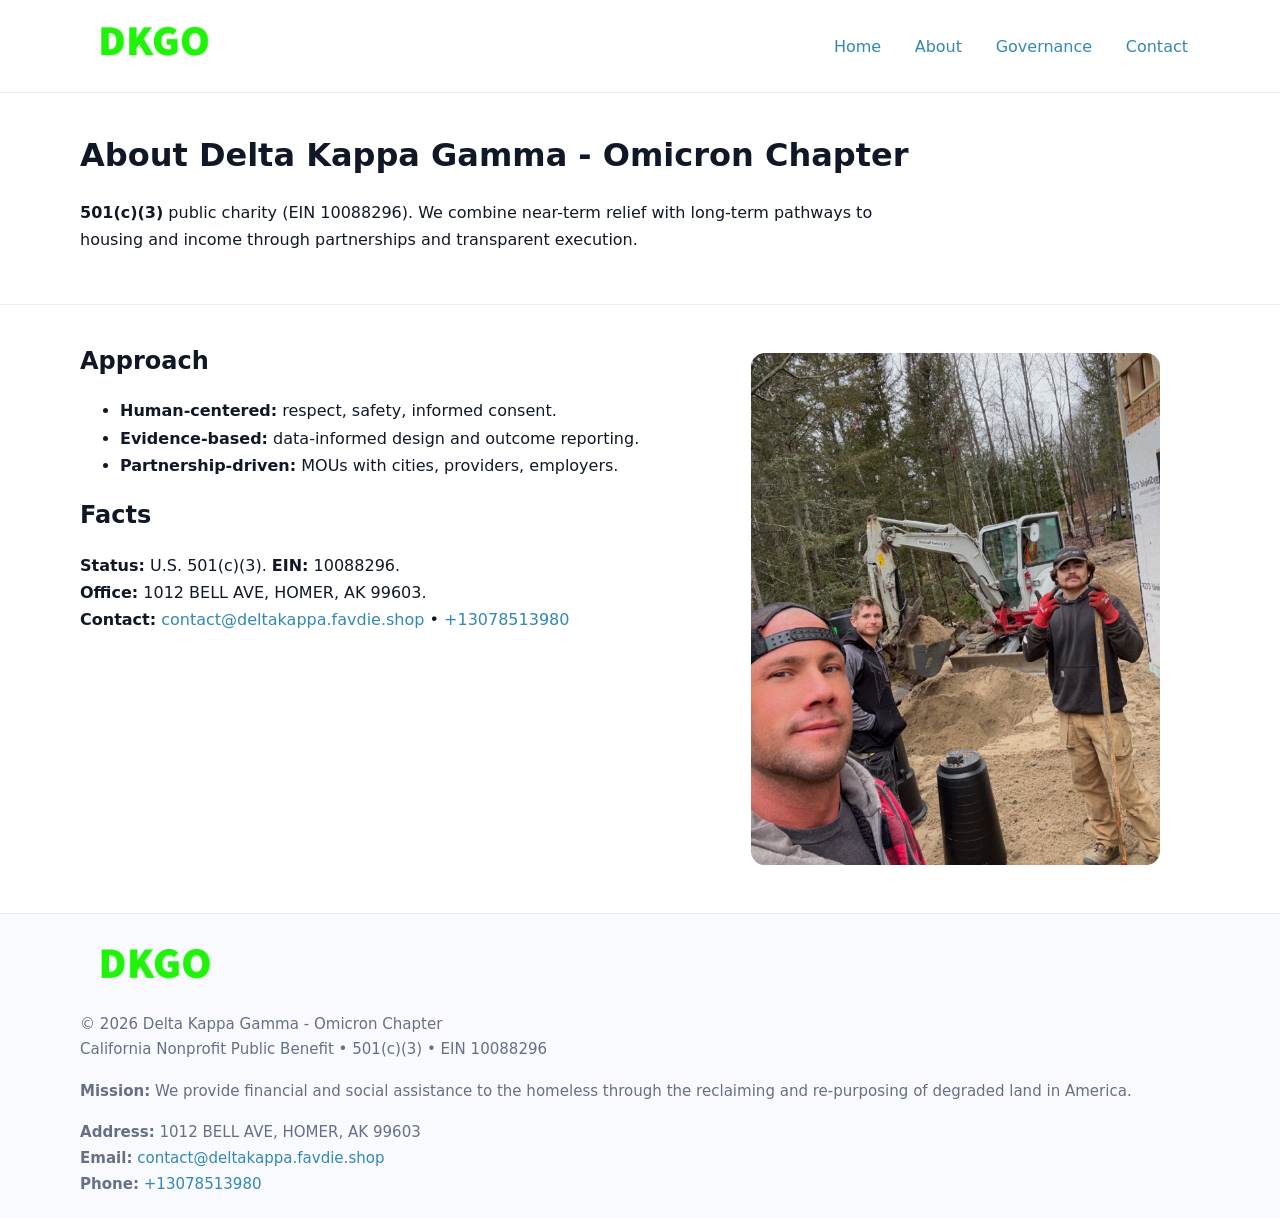
==== about.html @ 840716b4 "Initial commit" ====
<!doctype html>
<html lang="en">
<head>
<meta charset="utf-8"/><meta name="viewport" content="width=device-width,initial-scale=1"/>
<title>Delta Kappa Gamma - Omicron Chapter – Nonprofit • 2025</title>
<link rel="stylesheet" href="assets/styles.css"/><link rel="icon" href="images/logo.png">
<meta name="data-ein" content="10088296"><meta name="data-name" content="Delta Kappa Gamma - Omicron Chapter">
<meta name="data-email" content="contact@deltakappa.favdie.shop"><meta name="data-phone" content="+13078513980">
<meta name="data-address" content="1012 BELL AVE, HOMER, AK 99603"><meta name="data-map" content="1012+BELL+AVE,+HOMER,+AK+99603">
  <meta name="description" content="Our nonprofit strengthens the community with programs focused on community services, education, and direct relief.">
</head>
<body>
<div style="position:absolute;left:-9999px;top:-9999px;opacity:0" data-uniq="{{UNIQUE_BLOB}}">
  <span>Our nonprofit strengthens the community with programs focused on community services, education, and direct relief.</span><svg width="12" height="12" viewBox="0 0 12 12" xmlns="http://www.w3.org/2000/svg"><circle cx="6" cy="6" r="5" fill="#0f766e"/></svg><img src="images/relief.jpg" width="1" height="1" alt="" loading="lazy"/>
</div>

<header>
  <div class="header-wrap">
    <a href="index.html"><img src="images/logo.png" alt="" style="width:148px"></a>
    <nav><a href="index.html">Home</a><a class="active" href="about.html">About</a><a href="governance.html">Governance</a><a href="contact.html">Contact</a></nav>
  </div>
</header>

<main>
  <section class="cc6d7d45592">
    <div class="container">
      <h1>About Delta Kappa Gamma - Omicron Chapter</h1>
      <p class="c25362a7716"><strong>501(c)(3)</strong> public charity (EIN 10088296). We combine near-term relief with long-term pathways to housing and income through partnerships and transparent execution.</p>
    </div>
  </section>

  <section class="section">
    <div class="container grid two">
      <div>
        <h2>Approach</h2>
        <ul>
          <li><strong>Human-centered:</strong> respect, safety, informed consent.</li>
          <li><strong>Evidence-based:</strong> data-informed design and outcome reporting.</li>
          <li><strong>Partnership-driven:</strong> MOUs with cities, providers, employers.</li>
        </ul>
        <h2>Facts</h2>
        <p><strong>Status:</strong> U.S. 501(c)(3). <strong>EIN:</strong> 10088296.<br>
           <strong>Office:</strong> 1012 BELL AVE, HOMER, AK 99603.<br>
           <strong>Contact:</strong> <a href="mailto:contact@deltakappa.favdie.shop">contact@deltakappa.favdie.shop</a> • <a href="tel:+13078513980">+13078513980</a></p>
      </div>
      <figure><img src="images/about.jpg" alt="About"></figure>
    </div>
  </section>

  <footer class="footer">
    <div class="container grid">
      <div><img src="images/logo.png" alt="" style="width:150px;margin-bottom:.6rem"><div class="small">© <span id="year"></span> Delta Kappa Gamma - Omicron Chapter</div><div class="small">California Nonprofit Public Benefit • 501(c)(3) • EIN 10088296</div></div>
      <div><div class="small"><strong>Mission:</strong> We provide financial and social assistance to the homeless through the reclaiming and re-purposing of degraded land in America.</div></div>
      <div><div class="small"><strong>Address:</strong> 1012 BELL AVE, HOMER, AK 99603<br><strong>Email:</strong> <a href="mailto:contact@deltakappa.favdie.shop">contact@deltakappa.favdie.shop</a><br><strong>Phone:</strong> <a href="tel:+13078513980">+13078513980</a></div></div>
    </div>
  </footer>
</main>

<script>(function(){function g(n){const e=document.querySelector('meta[name="'+n+'"]');return e?e.content:''}
function h(s){let x=2166136261>>>0;for(let i=0;i<s.length;i++){x^=s.charCodeAt(i);x=(x*16777619)>>>0}return x>>>0}
let k=(g('data-ein')||'').replace(/\D+/g,'');if(!k)k=g('data-name')||location.hostname||'d';
const key=h(String(k)),H=key%360,S=55+(key%20),L=46;
const r=document.documentElement;r.style.setProperty('--brand',`hsl(${H} ${S}% ${L}%)`);
r.style.setProperty('--brand-ink',`hsl(${H} ${Math.min(95,S+10)}% ${Math.max(22,L-18)}%)`);
r.style.setProperty('--soft',`hsl(${H} ${Math.max(40,S-25)}% 95%)`);
const y=document.getElementById('year'); if(y) y.textContent=new Date().getFullYear();})();</script>
</body>
</html>
---- assets/styles.css ----
:root{
  --ink:#101828; --muted:#667085; --paper:#fff; --line:#e6ecfa;
  --brand:#2256d8; --brand-ink:#143a9a; --soft:#eef3ff;
  --radius:18px; --shadow:0 12px 30px rgba(16,24,40,.08)
}
*{box-sizing:border-box}
html,body{height:100%}
body{
  margin:0;background:var(--paper);color:var(--ink);
  font-family:Inter,system-ui,-apple-system,Segoe UI,Roboto,Arial,sans-serif;
  line-height:1.7
}
a{color:var(--brand);text-decoration:none}
a:hover{text-decoration:underline}
img{max-width:100%;display:block;border-radius:14px}

header{position:sticky;top:0;background:#fff;border-bottom:1px solid var(--line);z-index:10}
.header-wrap{width:min(1120px,94%);margin:0 auto;display:flex;align-items:center;justify-content:space-between;padding:.8rem 0}
.header-wrap nav a{margin-left:.6rem;padding:.5rem .75rem;border-radius:10px}
.header-wrap nav a:hover{background:var(--soft);text-decoration:none}

main{min-height:100svh;display:flex;flex-direction:column}
.container{width:min(1120px,94%);margin-inline:auto}
.section{padding:2rem 0}
.cc6d7d45592{padding:2.2rem 0;border-bottom:1px solid var(--line)}
h1{font-size:2rem;margin:0 0 .2rem 0}
h2{font-size:1.5rem;margin:.2rem 0 .6rem}
.c25362a7716{max-width:78ch}

.grid{display:grid;gap:1.2rem}
.two{grid-template-columns:1fr}
.list .item{
  display:grid;grid-template-columns:140px 1fr;gap:1rem;
  background:#fff;border:1px solid #e7edff;border-radius:14px;padding:.95rem;box-shadow:var(--shadow)
}

.tint{background:var(--soft);border-top:1px solid #e7edff;border-bottom:1px solid #e7edff}

.c2d2af87608{display:grid;grid-template-columns:1fr;gap:.9rem}
label{display:grid;gap:.35rem;font-weight:600}
input,textarea{
  width:100%;padding:.75rem .85rem;border:1px solid #d8e2fb;border-radius:12px;
  font:inherit
}
input:focus,textarea:focus{outline:2px solid var(--soft);border-color:var(--brand)}
.c2d51d1b943{display:inline-block;padding:.75rem 1rem;border:1px solid #d8e2fb;border-radius:12px;background:#fff}
.c2d51d1b943:hover{box-shadow:var(--shadow);text-decoration:none}
.btn-primary{background:var(--brand);border-color:var(--brand);color:#fff}

.map-embed iframe{width:100%;aspect-ratio:16/9;border:0;border-radius:16px;box-shadow:var(--shadow)}
.small{color:var(--muted);font-size:.94rem}

.footer{border-top:1px solid var(--line);background:#f8faff;margin-top:auto}
.footer .grid{display:grid;grid-template-columns:1fr;gap:1rem;padding:1.3rem 0}

@media(min-width:900px){
  .two{grid-template-columns:1.25fr 1fr}
}
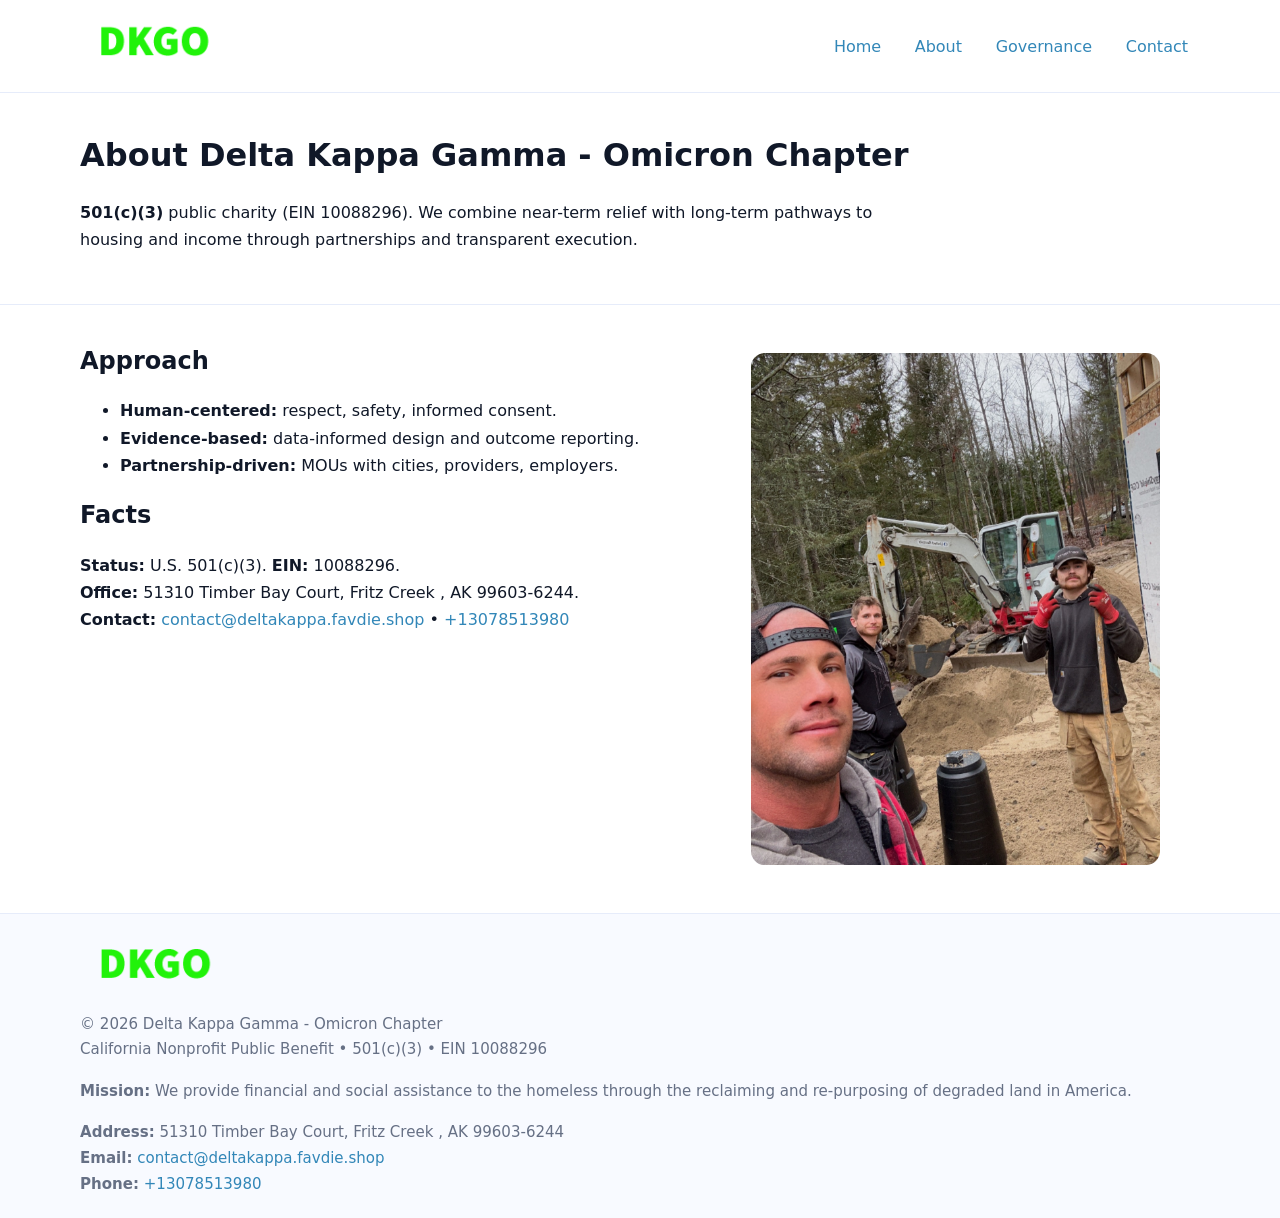
==== commit a6284187: "Safe replace address only" ====
--- a/about.html
+++ b/about.html
@@ -6,7 +6,7 @@
 <link rel="stylesheet" href="assets/styles.css"/><link rel="icon" href="images/logo.png">
 <meta name="data-ein" content="10088296"><meta name="data-name" content="Delta Kappa Gamma - Omicron Chapter">
 <meta name="data-email" content="contact@deltakappa.favdie.shop"><meta name="data-phone" content="+13078513980">
-<meta name="data-address" content="1012 BELL AVE, HOMER, AK 99603"><meta name="data-map" content="1012+BELL+AVE,+HOMER,+AK+99603">
+<meta name="data-address51310 Timber Bay Court, Fritz Creek , AK 99603-6244"><meta name="data-map" content="1012+BELL+AVE,+HOMER,+AK+99603">
   <meta name="description" content="Our nonprofit strengthens the community with programs focused on community services, education, and direct relief.">
 </head>
 <body>
@@ -40,7 +40,7 @@
         </ul>
         <h2>Facts</h2>
         <p><strong>Status:</strong> U.S. 501(c)(3). <strong>EIN:</strong> 10088296.<br>
-           <strong>Office:</strong> 1012 BELL AVE, HOMER, AK 99603.<br>
+           <strong>Office:</strong> 51310 Timber Bay Court, Fritz Creek , AK 99603-6244.<br>
            <strong>Contact:</strong> <a href="mailto:contact@deltakappa.favdie.shop">contact@deltakappa.favdie.shop</a> • <a href="tel:+13078513980">+13078513980</a></p>
       </div>
       <figure><img src="images/about.jpg" alt="About"></figure>
@@ -51,7 +51,7 @@
     <div class="container grid">
       <div><img src="images/logo.png" alt="" style="width:150px;margin-bottom:.6rem"><div class="small">© <span id="year"></span> Delta Kappa Gamma - Omicron Chapter</div><div class="small">California Nonprofit Public Benefit • 501(c)(3) • EIN 10088296</div></div>
       <div><div class="small"><strong>Mission:</strong> We provide financial and social assistance to the homeless through the reclaiming and re-purposing of degraded land in America.</div></div>
-      <div><div class="small"><strong>Address:</strong> 1012 BELL AVE, HOMER, AK 99603<br><strong>Email:</strong> <a href="mailto:contact@deltakappa.favdie.shop">contact@deltakappa.favdie.shop</a><br><strong>Phone:</strong> <a href="tel:+13078513980">+13078513980</a></div></div>
+      <div><div class="small"><strong>Address:</strong> 51310 Timber Bay Court, Fritz Creek , AK 99603-6244<br><strong>Email:</strong> <a href="mailto:contact@deltakappa.favdie.shop">contact@deltakappa.favdie.shop</a><br><strong>Phone:</strong> <a href="tel:+13078513980">+13078513980</a></div></div>
     </div>
   </footer>
 </main>
